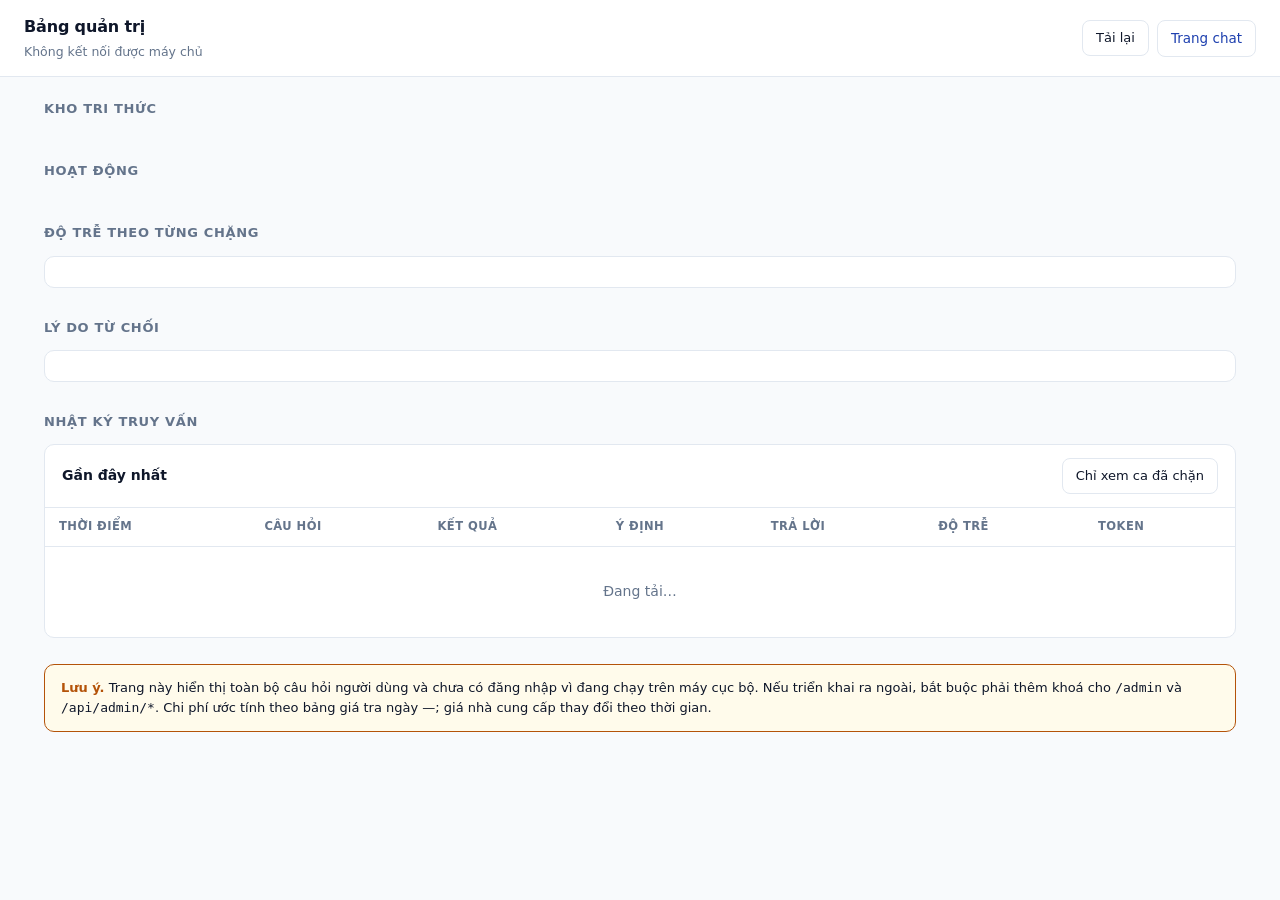
==== frontend/admin.html @ 3629f4cc "feat(api,ui): API FastAPI và hai trang giao diện tiếng Việt tách biệt     /        trang chat cho nô" ====
<!DOCTYPE html>
<html lang="vi">
<head>
<meta charset="utf-8">
<meta name="viewport" content="width=device-width, initial-scale=1">
<title>Quản trị — ChatBot NextFarm</title>
<style>
/* ==========================================================================
   Trang quan tri. KHAC HAN trang chat ve muc dich va ve mat nhin.

   TRANG NAY DE LAM GI

   Khong phai de theo doi chi phi. No la BANG CHUNG TRUC QUAN cho tieu chi
   nghiem thu #2 cua de bai. Khi demo, cau "he thong da chan N cau hoi so
   lieu vuon" noi bang loi thi yeu; mo bang log ra, loc theo ly do tu choi,
   cho ho doc tung cau - do moi la thuyet phuc.

   Vi vay nut "Chi xem ca da chan" la nut quan trong nhat trang nay.

   CANH BAO BAO MAT
   Trang nay hien TOAN BO cau hoi nguoi dung. Dang chay LOCAL nen chua co
   dang nhap. Neu deploy ra ngoai thi BAT BUOC them khoa cho /admin va
   /api/admin/*.
   ========================================================================== */
:root{
  --nen:#F8FAFC; --the:#FFFFFF; --chu:#0F172A; --chu-mo:#64748B;
  --vien:#E2E8F0; --xanh:#1E40AF; --xanh-nhat:#EFF6FF;
  --vang:#B45309; --vang-nen:#FFFBEB;
  --luc:#15803D; --luc-nen:#F0FDF4; --do:#DC2626;
  --r:10px;
}
@media (prefers-color-scheme:dark){
  :root:not([data-theme="light"]){
    --nen:#0B1120; --the:#111827; --chu:#E2E8F0; --chu-mo:#94A3B8;
    --vien:#1E293B; --xanh:#60A5FA; --xanh-nhat:#111E36;
    --vang:#FCD34D; --vang-nen:#251C0C;
    --luc:#4ADE80; --luc-nen:#0F2318; --do:#FCA5A5;
  }
}
*{box-sizing:border-box}
body{
  margin:0;background:var(--nen);color:var(--chu);
  font:400 14px/1.55 system-ui,-apple-system,"Segoe UI",Roboto,sans-serif;
}
/* So lieu dung chu deu de cot khong nhay khi cap nhat */
.so{font-variant-numeric:tabular-nums}
header{
  background:var(--the);border-bottom:1px solid var(--vien);
  padding:15px 24px;display:flex;align-items:center;
  justify-content:space-between;gap:16px;flex-wrap:wrap;
}
h1{font-size:16px;margin:0;font-weight:650;letter-spacing:-.01em}
.hd-phu{font-size:12.5px;color:var(--chu-mo);margin-top:2px}
.hd-nut{display:flex;gap:8px;align-items:center}
a.lien-ket{
  color:var(--xanh);text-decoration:none;font-size:13.5px;font-weight:500;
  padding:7px 13px;border:1px solid var(--vien);border-radius:8px;
}
a.lien-ket:hover{background:var(--xanh-nhat)}
main{max-width:1240px;margin:0 auto;padding:22px 24px 60px}
h2{font-size:13px;text-transform:uppercase;letter-spacing:.05em;
   color:var(--chu-mo);margin:30px 0 12px;font-weight:650}
h2:first-child{margin-top:0}

/* --- The chi so --- */
.luoi{display:grid;gap:12px;grid-template-columns:repeat(auto-fit,minmax(178px,1fr))}
.the{background:var(--the);border:1px solid var(--vien);
     border-radius:var(--r);padding:15px 17px}
.the-nhan{font-size:12.5px;color:var(--chu-mo);margin-bottom:5px}
.the-so{font-size:27px;font-weight:660;letter-spacing:-.02em;line-height:1.15}
.the-phu{font-size:12px;color:var(--chu-mo);margin-top:4px}
.the.nhan-manh{border-color:var(--luc);background:var(--luc-nen)}
.the.canh-bao{border-color:var(--vang);background:var(--vang-nen)}

/* --- Bang --- */
.hop{background:var(--the);border:1px solid var(--vien);
     border-radius:var(--r);overflow:hidden}
.hop-dau{padding:13px 17px;border-bottom:1px solid var(--vien);
  display:flex;justify-content:space-between;align-items:center;gap:12px;
  flex-wrap:wrap}
.hop-ten{font-weight:620;font-size:14px}
.cuon{overflow-x:auto}
table{width:100%;border-collapse:collapse;font-size:13.5px}
th{
  text-align:left;padding:10px 14px;font-size:11.5px;font-weight:650;
  text-transform:uppercase;letter-spacing:.04em;color:var(--chu-mo);
  border-bottom:1px solid var(--vien);white-space:nowrap;
  position:sticky;top:0;background:var(--the);
}
td{padding:11px 14px;border-bottom:1px solid var(--vien);vertical-align:top}
tr:last-child td{border-bottom:0}
tbody tr:hover{background:var(--nen)}
.cot-hoi{max-width:330px}
.cot-dap{max-width:400px;color:var(--chu-mo);font-size:13px}

/* Chip: KHONG chi dua vao mau (WCAG) - moi chip co chu ro nghia */
.chip{
  display:inline-block;padding:3px 9px;border-radius:999px;
  font-size:11.5px;font-weight:600;white-space:nowrap;
  border:1px solid transparent;
}
.chip.chan{background:var(--vang-nen);color:var(--vang);border-color:var(--vang)}
.chip.tra{background:var(--luc-nen);color:var(--luc);border-color:var(--luc)}
.nut{
  background:var(--the);border:1px solid var(--vien);color:var(--chu);
  border-radius:8px;padding:7px 13px;font:inherit;font-size:13px;
  cursor:pointer;min-height:36px;
}
.nut:hover{border-color:var(--xanh)}
.nut[aria-pressed="true"]{background:var(--xanh);color:#fff;border-color:var(--xanh)}
.nut:focus-visible{outline:2px solid var(--xanh);outline-offset:2px}

/* --- Thanh ty le --- */
.hang-ty-le{display:flex;align-items:center;gap:11px;padding:8px 0}
.hang-ten{min-width:180px;font-size:13.5px}
.thanh{flex:1;height:9px;background:var(--nen);border-radius:5px;
       overflow:hidden;border:1px solid var(--vien)}
.thanh i{display:block;height:100%;background:var(--xanh)}
.hang-so{min-width:52px;text-align:right;font-size:13px;color:var(--chu-mo)}

.trong{padding:34px;text-align:center;color:var(--chu-mo);font-size:14px}
.luu-y{
  background:var(--vang-nen);border:1px solid var(--vang);
  border-radius:var(--r);padding:13px 16px;font-size:13px;margin-top:26px;
}
.luu-y b{color:var(--vang)}
@media (prefers-reduced-motion:reduce){*{transition:none!important}}
@media (max-width:640px){
  main{padding:16px 14px 50px}
  .cot-dap{display:none}
}
</style>
</head>
<body>

<header>
  <div>
    <h1>Bảng quản trị</h1>
    <div class="hd-phu" id="hd-phu">Đang tải…</div>
  </div>
  <div class="hd-nut">
    <button class="nut" id="nut-tai">Tải lại</button>
    <a class="lien-ket" href="/">Trang chat</a>
  </div>
</header>

<main>
  <h2>Kho tri thức</h2>
  <div class="luoi" id="the-kho"></div>

  <h2>Hoạt động</h2>
  <div class="luoi" id="the-hd"></div>

  <h2>Độ trễ theo từng chặng</h2>
  <div class="hop"><div style="padding:15px 17px" id="chang"></div></div>

  <h2>Lý do từ chối</h2>
  <div class="hop"><div style="padding:15px 17px" id="ly-do"></div></div>

  <h2>Nhật ký truy vấn</h2>
  <div class="hop">
    <div class="hop-dau">
      <span class="hop-ten" id="nk-ten">Gần đây nhất</span>
      <button class="nut" id="nut-loc" aria-pressed="false">
        Chỉ xem ca đã chặn
      </button>
    </div>
    <div class="cuon"><table>
      <thead><tr>
        <th>Thời điểm</th><th>Câu hỏi</th><th>Kết quả</th>
        <th>Ý định</th><th>Trả lời</th><th>Độ trễ</th><th>Token</th>
      </tr></thead>
      <tbody id="nk-than"><tr><td colspan="7" class="trong">Đang tải…</td></tr></tbody>
    </table></div>
  </div>

  <div class="luu-y">
    <b>Lưu ý.</b> Trang này hiển thị toàn bộ câu hỏi người dùng và chưa có
    đăng nhập vì đang chạy trên máy cục bộ. Nếu triển khai ra ngoài, bắt buộc
    phải thêm khoá cho <code>/admin</code> và <code>/api/admin/*</code>.
    Chi phí ước tính theo bảng giá tra ngày <span id="ngay-gia">—</span>;
    giá nhà cung cấp thay đổi theo thời gian.
  </div>
</main>

<script>
const esc = s => String(s ?? "").replace(/[&<>"']/g,
  c => ({"&":"&amp;","<":"&lt;",">":"&gt;",'"':"&quot;","'":"&#39;"}[c]));
const n0 = x => (x ?? 0).toLocaleString("vi-VN");

const NHAN_LY_DO = {
  garden_data:"Hỏi số liệu vườn", product_feature:"Hỏi tính năng app",
  device_control:"Ra lệnh thiết bị", out_of_scope:"Ngoài phạm vi",
  insufficient_evidence:"Chưa đủ căn cứ", grounding_khong_dat:"Không đạt kiểm chứng",
  can_lam_ro:"Cần làm rõ", loi_he_thong:"Lỗi hệ thống",
  loi_dinh_dang:"Lỗi định dạng",
};
let chiTuChoi = false;

function the(nhan, so, phu, kieu){
  return '<div class="the ' + (kieu||"") + '">'
    + '<div class="the-nhan">' + esc(nhan) + '</div>'
    + '<div class="the-so so">' + so + '</div>'
    + (phu ? '<div class="the-phu">' + esc(phu) + '</div>' : "")
    + '</div>';
}

function veTyLe(el, ds, lay_ten, lay_so){
  if (!ds || !ds.length){ el.innerHTML = '<div class="trong">Chưa có dữ liệu</div>'; return; }
  const max = Math.max(...ds.map(lay_so), 1);
  el.innerHTML = ds.map(d =>
    '<div class="hang-ty-le"><div class="hang-ten">' + esc(lay_ten(d)) + '</div>'
    + '<div class="thanh"><i style="width:' + (lay_so(d)/max*100).toFixed(1) + '%"></i></div>'
    + '<div class="hang-so so">' + n0(lay_so(d)) + '</div></div>').join("");
}

async function tai(){
  try {
    const [kho, tq, nk] = await Promise.all([
      fetch("/api/admin/kho_tri_thuc").then(r=>r.json()),
      fetch("/api/admin/tong_quan").then(r=>r.json()),
      fetch("/api/admin/nhat_ky?limit=100&chi_tu_choi=" + chiTuChoi).then(r=>r.json()),
    ]);

    document.getElementById("hd-phu").textContent =
      "Model " + (tq.model || "—") + " · embedding " + "halong";
    document.getElementById("ngay-gia").textContent = tq.ngay_tra_gia || "—";

    // --- Kho tri thuc ---
    // Chenh lech chunk_tong vs chunk_index_duoc la con so quan trong nhat:
    // no cho thay DEC-005 dang chan THAT, khong phai loi hua.
    document.getElementById("the-kho").innerHTML =
        the("Tài liệu đã duyệt", n0(kho.tai_lieu_da_duyet) + " / " + n0(kho.tai_lieu_tong))
      + the("Chunk vào được kho", n0(kho.chunk_index_duoc), "trên " + n0(kho.chunk_tong) + " chunk", "nhan-manh")
      + the("Chunk bị chặn", n0(kho.chunk_bi_chan), "chưa duyệt lẻ", "canh-bao")
      + the("Chunk rủi ro cao", n0(kho.chunk_rui_ro_cao), "cần duyệt riêng")
      + the("Số liệu đã xác nhận", n0(kho.fact_da_duyet) + " / " + n0(kho.fact_tong));

    // --- Hoat dong ---
    const tien = tq.chi_phi_usd == null ? "—" : "$" + tq.chi_phi_usd.toFixed(4);
    document.getElementById("the-hd").innerHTML =
        the("Tổng lượt hỏi", n0(tq.tong_luot))
      + the("Đã chặn / từ chối", n0(tq.so_tu_choi), tq.ty_le_tu_choi + "% tổng lượt", "canh-bao")
      + the("Độ trễ p50", n0(tq.latency_p50_ms) + " ms", "ngân sách 5.000 ms")
      + the("Độ trễ p95", n0(tq.latency_p95_ms) + " ms", "ngân sách 10.000 ms")
      + the("Token vào / lượt", n0(tq.Ti_trung_binh), "Ti của mô hình chi phí")
      + the("Token ra / lượt", n0(tq.To_trung_binh), "To của mô hình chi phí")
      + the("Chi phí ước tính", tien, "toàn bộ lượt đã ghi");

    veTyLe(document.getElementById("chang"), tq.theo_chang,
           d => ({chuan_hoa:"Chuẩn hoá",intent:"Intent Router",scope:"Scope Check",
                  truy_xuat:"Truy xuất",llm:"Gọi model"}[d.chang] || d.chang),
           d => d.trung_binh_ms);
    veTyLe(document.getElementById("ly-do"), tq.theo_ly_do,
           d => NHAN_LY_DO[d.ly_do] || d.ly_do, d => d.so_luot);

    // --- Nhat ky ---
    const tb = document.getElementById("nk-than");
    document.getElementById("nk-ten").textContent =
      chiTuChoi ? "Chỉ các ca đã chặn (" + nk.length + ")"
                : "Gần đây nhất (" + nk.length + ")";
    if (!nk.length){
      tb.innerHTML = '<tr><td colspan="7" class="trong">'
        + (chiTuChoi ? "Chưa có ca nào bị chặn."
                     : "Chưa có lượt hỏi nào. Thử vào trang chat và đặt câu hỏi.")
        + '</td></tr>';
      return;
    }
    tb.innerHTML = nk.map(r => {
      const t = r.thoi_diem ? new Date(r.thoi_diem)
        .toLocaleString("vi-VN",{day:"2-digit",month:"2-digit",
                                 hour:"2-digit",minute:"2-digit"}) : "—";
      const tong = r.latency_ms
        ? Object.values(r.latency_ms).reduce((a,b)=>a+(+b||0),0) : null;
      const chip = r.da_tu_choi
        ? '<span class="chip chan">' + esc(NHAN_LY_DO[r.ly_do] || "Đã chặn") + '</span>'
        : '<span class="chip tra">Đã trả lời</span>';
      return "<tr><td class='so' style='white-space:nowrap'>" + t + "</td>"
        + "<td class='cot-hoi'>" + esc(r.cau_hoi) + "</td>"
        + "<td>" + chip + "</td>"
        + "<td>" + esc(r.intent || "—") + "</td>"
        + "<td class='cot-dap'>" + esc((r.tra_loi||"").slice(0,150)) + "</td>"
        + "<td class='so'>" + (tong==null ? "—" : n0(tong)+" ms") + "</td>"
        + "<td class='so'>" + n0(r.token_vao) + " / " + n0(r.token_ra) + "</td></tr>";
    }).join("");
  } catch(e){
    document.getElementById("hd-phu").textContent =
      "Không kết nối được máy chủ";
  }
}

document.getElementById("nut-tai").onclick = tai;
document.getElementById("nut-loc").onclick = function(){
  chiTuChoi = !chiTuChoi;
  this.setAttribute("aria-pressed", String(chiTuChoi));
  this.textContent = chiTuChoi ? "Xem tất cả" : "Chỉ xem ca đã chặn";
  tai();
};
tai();
</script>
</body>
</html>
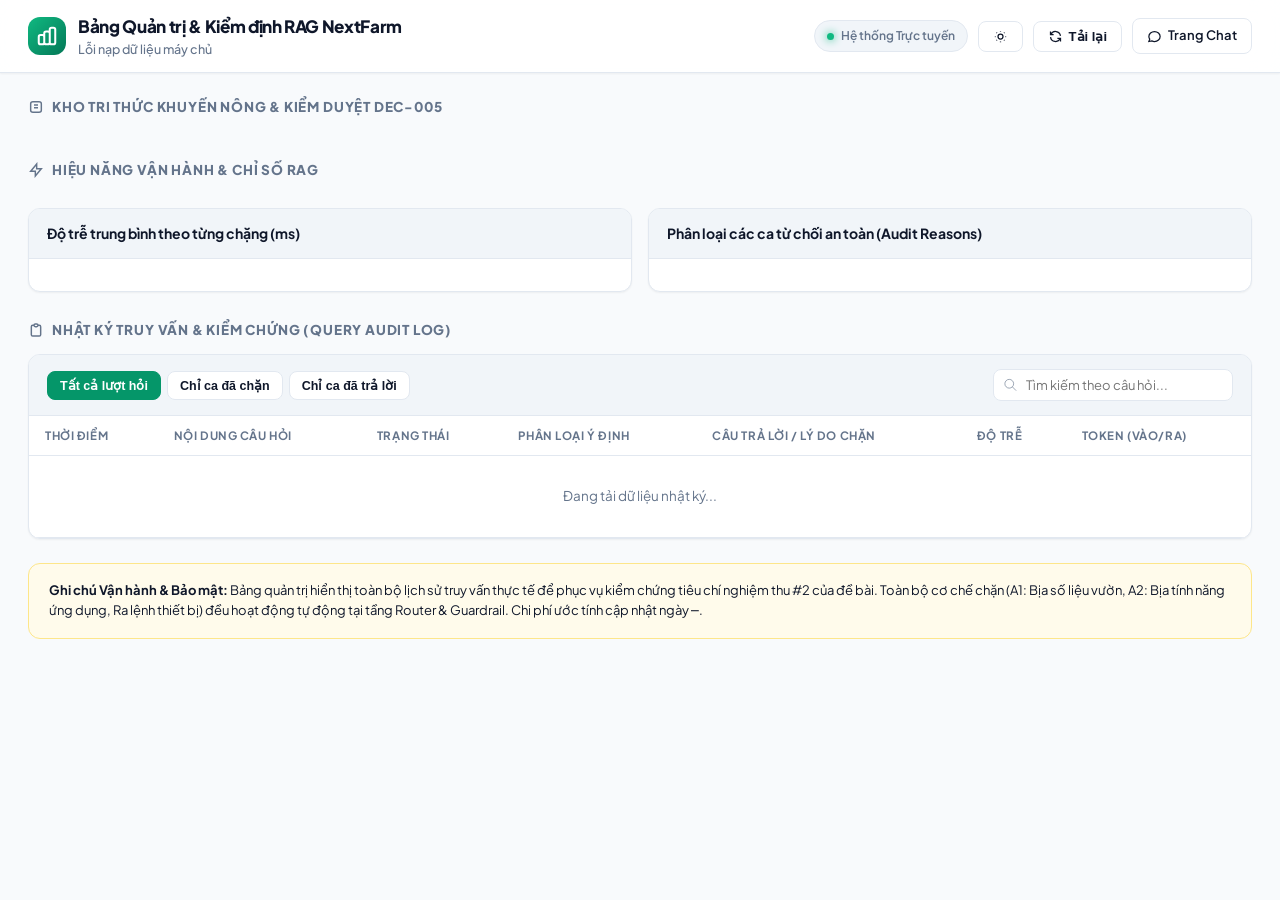
==== commit 497f4ea4: "feat(ui): thiết kế lại hai trang giao diện + lưu tiến độ C1 169/222 GIAO DIỆN  Hai trang được thiết " ====
--- a/frontend/admin.html
+++ b/frontend/admin.html
@@ -3,300 +3,780 @@
 <head>
 <meta charset="utf-8">
 <meta name="viewport" content="width=device-width, initial-scale=1">
-<title>Quản trị — ChatBot NextFarm</title>
+<title>Bảng Quản trị & Kiểm định RAG — NextFarm AI</title>
+<link rel="preconnect" href="https://fonts.googleapis.com">
+<link rel="preconnect" href="https://fonts.gstatic.com" crossorigin>
+<link href="https://fonts.googleapis.com/css2?family=Plus+Jakarta+Sans:wght@400;500;600;700;800&family=JetBrains+Mono:wght@400;500;600&display=swap" rel="stylesheet">
 <style>
-/* ==========================================================================
-   Trang quan tri. KHAC HAN trang chat ve muc dich va ve mat nhin.
-
-   TRANG NAY DE LAM GI
-
-   Khong phai de theo doi chi phi. No la BANG CHUNG TRUC QUAN cho tieu chi
-   nghiem thu #2 cua de bai. Khi demo, cau "he thong da chan N cau hoi so
-   lieu vuon" noi bang loi thi yeu; mo bang log ra, loc theo ly do tu choi,
-   cho ho doc tung cau - do moi la thuyet phuc.
-
-   Vi vay nut "Chi xem ca da chan" la nut quan trong nhat trang nay.
-
-   CANH BAO BAO MAT
-   Trang nay hien TOAN BO cau hoi nguoi dung. Dang chay LOCAL nen chua co
-   dang nhap. Neu deploy ra ngoai thi BAT BUOC them khoa cho /admin va
-   /api/admin/*.
-   ========================================================================== */
-:root{
-  --nen:#F8FAFC; --the:#FFFFFF; --chu:#0F172A; --chu-mo:#64748B;
-  --vien:#E2E8F0; --xanh:#1E40AF; --xanh-nhat:#EFF6FF;
-  --vang:#B45309; --vang-nen:#FFFBEB;
-  --luc:#15803D; --luc-nen:#F0FDF4; --do:#DC2626;
-  --r:10px;
-}
-@media (prefers-color-scheme:dark){
-  :root:not([data-theme="light"]){
-    --nen:#0B1120; --the:#111827; --chu:#E2E8F0; --chu-mo:#94A3B8;
-    --vien:#1E293B; --xanh:#60A5FA; --xanh-nhat:#111E36;
-    --vang:#FCD34D; --vang-nen:#251C0C;
-    --luc:#4ADE80; --luc-nen:#0F2318; --do:#FCA5A5;
-  }
-}
-*{box-sizing:border-box}
-body{
-  margin:0;background:var(--nen);color:var(--chu);
-  font:400 14px/1.55 system-ui,-apple-system,"Segoe UI",Roboto,sans-serif;
-}
-/* So lieu dung chu deu de cot khong nhay khi cap nhat */
-.so{font-variant-numeric:tabular-nums}
-header{
-  background:var(--the);border-bottom:1px solid var(--vien);
-  padding:15px 24px;display:flex;align-items:center;
-  justify-content:space-between;gap:16px;flex-wrap:wrap;
-}
-h1{font-size:16px;margin:0;font-weight:650;letter-spacing:-.01em}
-.hd-phu{font-size:12.5px;color:var(--chu-mo);margin-top:2px}
-.hd-nut{display:flex;gap:8px;align-items:center}
-a.lien-ket{
-  color:var(--xanh);text-decoration:none;font-size:13.5px;font-weight:500;
-  padding:7px 13px;border:1px solid var(--vien);border-radius:8px;
-}
-a.lien-ket:hover{background:var(--xanh-nhat)}
-main{max-width:1240px;margin:0 auto;padding:22px 24px 60px}
-h2{font-size:13px;text-transform:uppercase;letter-spacing:.05em;
-   color:var(--chu-mo);margin:30px 0 12px;font-weight:650}
-h2:first-child{margin-top:0}
-
-/* --- The chi so --- */
-.luoi{display:grid;gap:12px;grid-template-columns:repeat(auto-fit,minmax(178px,1fr))}
-.the{background:var(--the);border:1px solid var(--vien);
-     border-radius:var(--r);padding:15px 17px}
-.the-nhan{font-size:12.5px;color:var(--chu-mo);margin-bottom:5px}
-.the-so{font-size:27px;font-weight:660;letter-spacing:-.02em;line-height:1.15}
-.the-phu{font-size:12px;color:var(--chu-mo);margin-top:4px}
-.the.nhan-manh{border-color:var(--luc);background:var(--luc-nen)}
-.the.canh-bao{border-color:var(--vang);background:var(--vang-nen)}
-
-/* --- Bang --- */
-.hop{background:var(--the);border:1px solid var(--vien);
-     border-radius:var(--r);overflow:hidden}
-.hop-dau{padding:13px 17px;border-bottom:1px solid var(--vien);
-  display:flex;justify-content:space-between;align-items:center;gap:12px;
-  flex-wrap:wrap}
-.hop-ten{font-weight:620;font-size:14px}
-.cuon{overflow-x:auto}
-table{width:100%;border-collapse:collapse;font-size:13.5px}
-th{
-  text-align:left;padding:10px 14px;font-size:11.5px;font-weight:650;
-  text-transform:uppercase;letter-spacing:.04em;color:var(--chu-mo);
-  border-bottom:1px solid var(--vien);white-space:nowrap;
-  position:sticky;top:0;background:var(--the);
-}
-td{padding:11px 14px;border-bottom:1px solid var(--vien);vertical-align:top}
-tr:last-child td{border-bottom:0}
-tbody tr:hover{background:var(--nen)}
-.cot-hoi{max-width:330px}
-.cot-dap{max-width:400px;color:var(--chu-mo);font-size:13px}
-
-/* Chip: KHONG chi dua vao mau (WCAG) - moi chip co chu ro nghia */
-.chip{
-  display:inline-block;padding:3px 9px;border-radius:999px;
-  font-size:11.5px;font-weight:600;white-space:nowrap;
-  border:1px solid transparent;
-}
-.chip.chan{background:var(--vang-nen);color:var(--vang);border-color:var(--vang)}
-.chip.tra{background:var(--luc-nen);color:var(--luc);border-color:var(--luc)}
-.nut{
-  background:var(--the);border:1px solid var(--vien);color:var(--chu);
-  border-radius:8px;padding:7px 13px;font:inherit;font-size:13px;
-  cursor:pointer;min-height:36px;
-}
-.nut:hover{border-color:var(--xanh)}
-.nut[aria-pressed="true"]{background:var(--xanh);color:#fff;border-color:var(--xanh)}
-.nut:focus-visible{outline:2px solid var(--xanh);outline-offset:2px}
-
-/* --- Thanh ty le --- */
-.hang-ty-le{display:flex;align-items:center;gap:11px;padding:8px 0}
-.hang-ten{min-width:180px;font-size:13.5px}
-.thanh{flex:1;height:9px;background:var(--nen);border-radius:5px;
-       overflow:hidden;border:1px solid var(--vien)}
-.thanh i{display:block;height:100%;background:var(--xanh)}
-.hang-so{min-width:52px;text-align:right;font-size:13px;color:var(--chu-mo)}
-
-.trong{padding:34px;text-align:center;color:var(--chu-mo);font-size:14px}
-.luu-y{
-  background:var(--vang-nen);border:1px solid var(--vang);
-  border-radius:var(--r);padding:13px 16px;font-size:13px;margin-top:26px;
-}
-.luu-y b{color:var(--vang)}
-@media (prefers-reduced-motion:reduce){*{transition:none!important}}
-@media (max-width:640px){
-  main{padding:16px 14px 50px}
-  .cot-dap{display:none}
+:root {
+  --primary: #059669;
+  --primary-hover: #047857;
+  --primary-light: #ecfdf5;
+  
+  --bg-page: #f8fafc;
+  --bg-card: #ffffff;
+  --bg-subtle: #f1f5f9;
+  --bg-glass: rgba(255, 255, 255, 0.88);
+  
+  --text-main: #0f172a;
+  --text-muted: #64748b;
+  --text-inverse: #ffffff;
+  
+  --border: #e2e8f0;
+  
+  --amber: #d97706;
+  --amber-bg: #fffbeb;
+  --amber-border: #fde68a;
+  
+  --emerald: #10b981;
+  --emerald-bg: #ecfdf5;
+  --emerald-border: #a7f3d0;
+  
+  --blue: #2563eb;
+  --blue-bg: #eff6ff;
+  --blue-border: #bfdbfe;
+  
+  --shadow-sm: 0 1px 2px 0 rgba(0, 0, 0, 0.05);
+  --shadow-md: 0 4px 6px -1px rgba(0, 0, 0, 0.07), 0 2px 4px -2px rgba(0, 0, 0, 0.05);
+  --shadow-lg: 0 10px 15px -3px rgba(0, 0, 0, 0.08);
+  
+  --radius-sm: 8px;
+  --radius-md: 12px;
+  --radius-lg: 18px;
+  --radius-full: 9999px;
+}
+
+[data-theme="dark"] {
+  --primary: #10b981;
+  --primary-hover: #34d399;
+  --primary-light: #064e3b33;
+  
+  --bg-page: #0b1120;
+  --bg-card: #131d31;
+  --bg-subtle: #1e293b;
+  --bg-glass: rgba(19, 29, 49, 0.88);
+  
+  --text-main: #f1f5f9;
+  --text-muted: #94a3b8;
+  --text-inverse: #0b1120;
+  
+  --border: #23324d;
+  
+  --amber: #fbbf24;
+  --amber-bg: #2d2208;
+  --amber-border: #78350f;
+  
+  --emerald: #34d399;
+  --emerald-bg: #063826;
+  --emerald-border: #065f46;
+  
+  --blue: #60a5fa;
+  --blue-bg: #1e293b;
+  --blue-border: #1d4ed8;
+  
+  --shadow-sm: 0 1px 2px 0 rgba(0, 0, 0, 0.3);
+  --shadow-md: 0 4px 6px -1px rgba(0, 0, 0, 0.4);
+  --shadow-lg: 0 10px 15px -3px rgba(0, 0, 0, 0.5);
+}
+
+* { box-sizing: border-box; margin: 0; padding: 0; }
+body {
+  background-color: var(--bg-page);
+  color: var(--text-main);
+  font-family: 'Plus Jakarta Sans', system-ui, -apple-system, sans-serif;
+  font-size: 14px;
+  line-height: 1.5;
+  transition: background-color 0.25s ease, color 0.25s ease;
+}
+
+.mono { font-family: 'JetBrains Mono', monospace; }
+.so { font-variant-numeric: tabular-nums; font-family: 'JetBrains Mono', monospace; }
+
+/* Header */
+header {
+  position: sticky;
+  top: 0;
+  z-index: 50;
+  backdrop-filter: blur(16px);
+  -webkit-backdrop-filter: blur(16px);
+  background: var(--bg-glass);
+  border-bottom: 1px solid var(--border);
+  padding: 14px 28px;
+  display: flex;
+  align-items: center;
+  justify-content: space-between;
+  gap: 16px;
+  flex-wrap: wrap;
+  box-shadow: var(--shadow-sm);
+}
+
+.header-brand {
+  display: flex;
+  align-items: center;
+  gap: 12px;
+}
+
+.brand-icon {
+  width: 38px;
+  height: 38px;
+  border-radius: var(--radius-md);
+  background: linear-gradient(135deg, #10b981 0%, #047857 100%);
+  display: flex;
+  align-items: center;
+  justify-content: center;
+  color: #ffffff;
+}
+.brand-icon svg { width: 22px; height: 22px; fill: none; stroke: currentColor; stroke-width: 2.2; }
+
+.header-title h1 {
+  font-size: 17px;
+  font-weight: 800;
+  letter-spacing: -0.02em;
+  color: var(--text-main);
+}
+
+.header-title p {
+  font-size: 12.5px;
+  color: var(--text-muted);
+  font-weight: 500;
+}
+
+.header-controls {
+  display: flex;
+  align-items: center;
+  gap: 10px;
+}
+
+.system-pill {
+  display: inline-flex;
+  align-items: center;
+  gap: 7px;
+  padding: 6px 12px;
+  border-radius: var(--radius-full);
+  background: var(--bg-subtle);
+  border: 1px solid var(--border);
+  font-size: 12px;
+  font-weight: 600;
+  color: var(--text-muted);
+}
+
+.pulse-dot {
+  width: 7px;
+  height: 7px;
+  border-radius: 50%;
+  background: var(--emerald);
+  box-shadow: 0 0 8px var(--emerald);
+}
+
+.btn-action {
+  display: inline-flex;
+  align-items: center;
+  gap: 6px;
+  padding: 7px 14px;
+  border-radius: var(--radius-sm);
+  background: var(--bg-card);
+  border: 1px solid var(--border);
+  color: var(--text-main);
+  font-size: 13px;
+  font-weight: 600;
+  cursor: pointer;
+  text-decoration: none;
+  transition: all 0.2s ease;
+}
+.btn-action:hover {
+  background: var(--bg-subtle);
+  border-color: var(--primary);
+  color: var(--primary);
+}
+.btn-action svg { width: 15px; height: 15px; stroke: currentColor; fill: none; stroke-width: 2; }
+
+/* Main Content */
+main {
+  max-width: 1320px;
+  margin: 0 auto;
+  padding: 24px 28px 80px;
+}
+
+.section-header {
+  display: flex;
+  align-items: center;
+  justify-content: space-between;
+  margin: 28px 0 14px;
+}
+.section-header:first-child { margin-top: 0; }
+
+.section-title {
+  font-size: 13.5px;
+  font-weight: 800;
+  text-transform: uppercase;
+  letter-spacing: 0.06em;
+  color: var(--text-muted);
+  display: flex;
+  align-items: center;
+  gap: 8px;
+}
+.section-title svg { width: 16px; height: 16px; stroke-width: 2.2; }
+
+/* Bento Grid Cards */
+.bento-grid {
+  display: grid;
+  grid-template-columns: repeat(auto-fit, minmax(240px, 1fr));
+  gap: 14px;
+}
+
+.kpi-card {
+  background: var(--bg-card);
+  border: 1px solid var(--border);
+  border-radius: var(--radius-md);
+  padding: 18px 20px;
+  box-shadow: var(--shadow-sm);
+  position: relative;
+  overflow: hidden;
+  transition: transform 0.2s ease, box-shadow 0.2s ease;
+}
+.kpi-card:hover {
+  transform: translateY(-2px);
+  box-shadow: var(--shadow-md);
+}
+
+.kpi-card.highlight {
+  border-color: var(--emerald-border);
+  background: linear-gradient(180deg, var(--bg-card) 0%, var(--emerald-bg) 100%);
+}
+
+.kpi-card.warning {
+  border-color: var(--amber-border);
+  background: linear-gradient(180deg, var(--bg-card) 0%, var(--amber-bg) 100%);
+}
+
+.kpi-label {
+  font-size: 12.5px;
+  font-weight: 600;
+  color: var(--text-muted);
+  margin-bottom: 8px;
+  display: flex;
+  align-items: center;
+  justify-content: space-between;
+}
+
+.kpi-value {
+  font-size: 30px;
+  font-weight: 800;
+  letter-spacing: -0.03em;
+  color: var(--text-main);
+  line-height: 1.1;
+  margin-bottom: 6px;
+}
+
+.kpi-subtext {
+  font-size: 12px;
+  color: var(--text-muted);
+  font-weight: 500;
+}
+
+/* Two Columns Layout */
+.two-cols {
+  display: grid;
+  grid-template-columns: repeat(auto-fit, minmax(400px, 1fr));
+  gap: 16px;
+  margin-top: 14px;
+}
+
+.content-box {
+  background: var(--bg-card);
+  border: 1px solid var(--border);
+  border-radius: var(--radius-md);
+  box-shadow: var(--shadow-sm);
+  overflow: hidden;
+}
+
+.box-header {
+  padding: 14px 18px;
+  border-bottom: 1px solid var(--border);
+  font-weight: 700;
+  font-size: 14px;
+  display: flex;
+  align-items: center;
+  justify-content: space-between;
+  background: var(--bg-subtle);
+}
+
+.box-body {
+  padding: 16px 18px;
+}
+
+/* Progress Bar Rows */
+.bar-row {
+  display: flex;
+  align-items: center;
+  gap: 12px;
+  padding: 8px 0;
+}
+
+.bar-label {
+  width: 160px;
+  font-size: 13px;
+  font-weight: 600;
+  color: var(--text-main);
+  flex-shrink: 0;
+}
+
+.bar-track {
+  flex: 1;
+  height: 8px;
+  background: var(--bg-subtle);
+  border-radius: var(--radius-full);
+  overflow: hidden;
+  border: 1px solid var(--border);
+}
+
+.bar-fill {
+  height: 100%;
+  background: linear-gradient(90deg, #10b981, #059669);
+  border-radius: var(--radius-full);
+  transition: width 0.4s ease;
+}
+
+.bar-fill.amber { background: linear-gradient(90deg, #fbbf24, #d97706); }
+.bar-fill.blue { background: linear-gradient(90deg, #60a5fa, #2563eb); }
+
+.bar-value {
+  width: 65px;
+  text-align: right;
+  font-size: 12.5px;
+  font-weight: 600;
+  color: var(--text-muted);
+}
+
+/* Audit Log Table */
+.table-container {
+  background: var(--bg-card);
+  border: 1px solid var(--border);
+  border-radius: var(--radius-md);
+  box-shadow: var(--shadow-sm);
+  overflow: hidden;
+}
+
+.table-toolbar {
+  padding: 14px 18px;
+  border-bottom: 1px solid var(--border);
+  display: flex;
+  align-items: center;
+  justify-content: space-between;
+  gap: 14px;
+  flex-wrap: wrap;
+  background: var(--bg-subtle);
+}
+
+.filter-group {
+  display: flex;
+  align-items: center;
+  gap: 6px;
+}
+
+.filter-btn {
+  padding: 6px 12px;
+  border-radius: var(--radius-sm);
+  background: var(--bg-card);
+  border: 1px solid var(--border);
+  font-size: 12.5px;
+  font-weight: 600;
+  color: var(--text-main);
+  cursor: pointer;
+  transition: all 0.2s ease;
+}
+.filter-btn.active, .filter-btn:hover {
+  background: var(--primary);
+  color: #ffffff;
+  border-color: var(--primary);
+}
+
+.search-box {
+  position: relative;
+  min-width: 240px;
+}
+.search-box input {
+  width: 100%;
+  padding: 7px 12px 7px 32px;
+  border-radius: var(--radius-sm);
+  border: 1px solid var(--border);
+  background: var(--bg-card);
+  color: var(--text-main);
+  font-family: inherit;
+  font-size: 13px;
+  outline: none;
+}
+.search-box input:focus { border-color: var(--primary); }
+.search-box svg {
+  position: absolute;
+  left: 10px;
+  top: 50%;
+  transform: translateY(-50%);
+  width: 15px;
+  height: 15px;
+  stroke: var(--text-muted);
+  fill: none;
+}
+
+.scroll-table {
+  overflow-x: auto;
+  max-height: 600px;
+}
+
+table {
+  width: 100%;
+  border-collapse: collapse;
+  font-size: 13.5px;
+}
+
+th {
+  text-align: left;
+  padding: 11px 16px;
+  font-size: 11.5px;
+  font-weight: 700;
+  text-transform: uppercase;
+  letter-spacing: 0.05em;
+  color: var(--text-muted);
+  border-bottom: 1px solid var(--border);
+  background: var(--bg-card);
+  position: sticky;
+  top: 0;
+  z-index: 10;
+  white-space: nowrap;
+}
+
+td {
+  padding: 12px 16px;
+  border-bottom: 1px solid var(--border);
+  vertical-align: top;
+}
+
+tbody tr:hover { background: var(--bg-subtle); }
+
+.chip {
+  display: inline-flex;
+  align-items: center;
+  gap: 4px;
+  padding: 3px 9px;
+  border-radius: var(--radius-full);
+  font-size: 11.5px;
+  font-weight: 700;
+  white-space: nowrap;
+}
+
+.chip.blocked {
+  background: var(--amber-bg);
+  color: var(--amber);
+  border: 1px solid var(--amber-border);
+}
+
+.chip.answered {
+  background: var(--emerald-bg);
+  color: var(--emerald);
+  border: 1px solid var(--emerald-border);
+}
+
+.col-query { max-width: 320px; font-weight: 600; color: var(--text-main); }
+.col-answer { max-width: 380px; font-size: 13px; color: var(--text-muted); }
+
+.disclaimer-card {
+  margin-top: 24px;
+  padding: 16px 20px;
+  background: var(--amber-bg);
+  border: 1px solid var(--amber-border);
+  border-radius: var(--radius-md);
+  font-size: 13px;
+  color: var(--amber-dark);
+  line-height: 1.6;
 }
 </style>
 </head>
 <body>
 
 <header>
-  <div>
-    <h1>Bảng quản trị</h1>
-    <div class="hd-phu" id="hd-phu">Đang tải…</div>
+  <div class="header-brand">
+    <div class="brand-icon">
+      <svg viewBox="0 0 24 24"><path d="M9 19v-6a2 2 0 00-2-2H5a2 2 0 00-2 2v6a2 2 0 002 2h2a2 2 0 002-2zm0 0V9a2 2 0 012-2h2a2 2 0 012 2v10m-6 0a2 2 0 002 2h2a2 2 0 002-2m0 0V5a2 2 0 012-2h2a2 2 0 012 2v14a2 2 0 01-2 2h-2a2 2 0 01-2-2z"/></svg>
+    </div>
+    <div class="header-title">
+      <h1>Bảng Quản trị & Kiểm định RAG NextFarm</h1>
+      <p id="system-subtitle">Đang nạp dữ liệu kiểm thử...</p>
+    </div>
   </div>
-  <div class="hd-nut">
-    <button class="nut" id="nut-tai">Tải lại</button>
-    <a class="lien-ket" href="/">Trang chat</a>
+  <div class="header-controls">
+    <div class="system-pill">
+      <div class="pulse-dot"></div>
+      <span id="header-status">Hệ thống Trực tuyến</span>
+    </div>
+    <button class="btn-action" id="btn-theme" title="Chuyển chế độ Sáng / Tối">
+      <svg viewBox="0 0 24 24"><path d="M12 3v1m0 16v1m9-9h-1M4 12H3m15.364 6.364l-.707-.707M6.343 6.343l-.707-.707m12.728 0l-.707.707M6.343 17.657l-.707.707M16 12a4 4 0 11-8 0 4 4 0 018 0z"/></svg>
+    </button>
+    <button class="btn-action" id="btn-reload" title="Tải lại dữ liệu">
+      <svg viewBox="0 0 24 24"><path d="M4 4v5h.582m15.356 2A8.001 8.001 0 004.582 9m0 0H9m11 11v-5h-.581m0 0a8.003 8.003 0 01-15.357-2m15.357 2H15"/></svg>
+      <span>Tải lại</span>
+    </button>
+    <a href="/" class="btn-action" title="Quay lại giao diện Chat">
+      <svg viewBox="0 0 24 24"><path d="M8 12h.01M12 12h.01M16 12h.01M21 12c0 4.418-4.03 8-9 8a9.863 9.863 0 01-4.255-.949L3 20l1.395-3.72C3.512 15.042 3 13.574 3 12c0-4.418 4.03-8 9-8s9 3.582 9 8z"/></svg>
+      <span>Trang Chat</span>
+    </a>
   </div>
 </header>
 
 <main>
-  <h2>Kho tri thức</h2>
-  <div class="luoi" id="the-kho"></div>
-
-  <h2>Hoạt động</h2>
-  <div class="luoi" id="the-hd"></div>
-
-  <h2>Độ trễ theo từng chặng</h2>
-  <div class="hop"><div style="padding:15px 17px" id="chang"></div></div>
-
-  <h2>Lý do từ chối</h2>
-  <div class="hop"><div style="padding:15px 17px" id="ly-do"></div></div>
-
-  <h2>Nhật ký truy vấn</h2>
-  <div class="hop">
-    <div class="hop-dau">
-      <span class="hop-ten" id="nk-ten">Gần đây nhất</span>
-      <button class="nut" id="nut-loc" aria-pressed="false">
-        Chỉ xem ca đã chặn
-      </button>
-    </div>
-    <div class="cuon"><table>
-      <thead><tr>
-        <th>Thời điểm</th><th>Câu hỏi</th><th>Kết quả</th>
-        <th>Ý định</th><th>Trả lời</th><th>Độ trễ</th><th>Token</th>
-      </tr></thead>
-      <tbody id="nk-than"><tr><td colspan="7" class="trong">Đang tải…</td></tr></tbody>
-    </table></div>
+  <!-- Section 1: Kho tri thuc -->
+  <div class="section-header">
+    <div class="section-title">
+      <svg viewBox="0 0 24 24" fill="none" stroke="currentColor"><path d="M4 7v10c0 2 1.5 3 3.5 3h9c2 0 3.5-1 3.5-3V7c0-2-1.5-3-3.5-3h-9C5.5 4 4 5 4 7zM9 9h6M9 13h6"/></svg>
+      <span>Kho Tri thức Khuyến nông & Kiểm duyệt DEC-005</span>
+    </div>
   </div>
-
-  <div class="luu-y">
-    <b>Lưu ý.</b> Trang này hiển thị toàn bộ câu hỏi người dùng và chưa có
-    đăng nhập vì đang chạy trên máy cục bộ. Nếu triển khai ra ngoài, bắt buộc
-    phải thêm khoá cho <code>/admin</code> và <code>/api/admin/*</code>.
-    Chi phí ước tính theo bảng giá tra ngày <span id="ngay-gia">—</span>;
-    giá nhà cung cấp thay đổi theo thời gian.
+  <div class="bento-grid" id="kb-grid"></div>
+
+  <!-- Section 2: Hoat dong & Do tre -->
+  <div class="section-header">
+    <div class="section-title">
+      <svg viewBox="0 0 24 24" fill="none" stroke="currentColor"><path d="M13 10V3L4 14h7v7l9-11h-7z"/></svg>
+      <span>Hiệu năng Vận hành & Chỉ số RAG</span>
+    </div>
+  </div>
+  <div class="bento-grid" id="ops-grid"></div>
+
+  <!-- Section 3: Phan bo thoi gian & Ly do tu choi -->
+  <div class="two-cols">
+    <div class="content-box">
+      <div class="box-header">
+        <span>Độ trễ trung bình theo từng chặng (ms)</span>
+      </div>
+      <div class="box-body" id="latency-breakdown"></div>
+    </div>
+
+    <div class="content-box">
+      <div class="box-header">
+        <span>Phân loại các ca từ chối an toàn (Audit Reasons)</span>
+      </div>
+      <div class="box-body" id="reasons-breakdown"></div>
+    </div>
+  </div>
+
+  <!-- Section 4: Nhat ky truy van -->
+  <div class="section-header">
+    <div class="section-title">
+      <svg viewBox="0 0 24 24" fill="none" stroke="currentColor"><path d="M9 5H7a2 2 0 00-2 2v12a2 2 0 002 2h10a2 2 0 002-2V7a2 2 0 00-2-2h-2M9 5a2 2 0 002 2h2a2 2 0 002-2M9 5a2 2 0 012-2h2a2 2 0 012 2"/></svg>
+      <span id="audit-title">Nhật ký Truy vấn & Kiểm chứng (Query Audit Log)</span>
+    </div>
+  </div>
+
+  <div class="table-container">
+    <div class="table-toolbar">
+      <div class="filter-group">
+        <button class="filter-btn active" data-filter="all">Tất cả lượt hỏi</button>
+        <button class="filter-btn" data-filter="blocked">Chỉ ca đã chặn</button>
+        <button class="filter-btn" data-filter="answered">Chỉ ca đã trả lời</button>
+      </div>
+      <div class="search-box">
+        <svg viewBox="0 0 24 24"><path d="M21 21l-6-6m2-5a7 7 0 11-14 0 7 7 0 0114 0z"/></svg>
+        <input type="text" id="log-search" placeholder="Tìm kiếm theo câu hỏi...">
+      </div>
+    </div>
+
+    <div class="scroll-table">
+      <table>
+        <thead>
+          <tr>
+            <th>Thời điểm</th>
+            <th>Nội dung câu hỏi</th>
+            <th>Trạng thái</th>
+            <th>Phân loại Ý định</th>
+            <th>Câu trả lời / Lý do chặn</th>
+            <th>Độ trễ</th>
+            <th>Token (Vào/Ra)</th>
+          </tr>
+        </thead>
+        <tbody id="log-table-body">
+          <tr><td colspan="7" style="text-align:center; padding:30px; color:var(--text-muted);">Đang tải dữ liệu nhật ký...</td></tr>
+        </tbody>
+      </table>
+    </div>
+  </div>
+
+  <div class="disclaimer-card">
+    <strong>Ghi chú Vận hành & Bảo mật:</strong> Bảng quản trị hiển thị toàn bộ lịch sử truy vấn thực tế để phục vụ kiểm chứng tiêu chí nghiệm thu #2 của đề bài. Toàn bộ cơ chế chặn (A1: Bịa số liệu vườn, A2: Bịa tính năng ứng dụng, Ra lệnh thiết bị) đều hoạt động tự động tại tầng Router & Guardrail. Chi phí ước tính cập nhật ngày <span id="pricing-date" class="mono">—</span>.
   </div>
 </main>
 
 <script>
-const esc = s => String(s ?? "").replace(/[&<>"']/g,
+const escapeHtml = s => String(s ?? "").replace(/[&<>"']/g,
   c => ({"&":"&amp;","<":"&lt;",">":"&gt;",'"':"&quot;","'":"&#39;"}[c]));
-const n0 = x => (x ?? 0).toLocaleString("vi-VN");
-
-const NHAN_LY_DO = {
-  garden_data:"Hỏi số liệu vườn", product_feature:"Hỏi tính năng app",
-  device_control:"Ra lệnh thiết bị", out_of_scope:"Ngoài phạm vi",
-  insufficient_evidence:"Chưa đủ căn cứ", grounding_khong_dat:"Không đạt kiểm chứng",
-  can_lam_ro:"Cần làm rõ", loi_he_thong:"Lỗi hệ thống",
-  loi_dinh_dang:"Lỗi định dạng",
+const formatNum = x => (x ?? 0).toLocaleString("vi-VN");
+
+const REASON_LABELS = {
+  garden_data:           "Chặn số liệu vườn (A1)",
+  product_feature:       "Chặn tính năng app (A2)",
+  device_control:        "Chặn lệnh thiết bị",
+  out_of_scope:          "Ngoài phạm vi cây trồng",
+  insufficient_evidence: "Chưa đủ căn cứ khuyến nông",
+  grounding_khong_dat:   "Không đạt kiểm chứng",
+  can_lam_ro:            "Cần làm rõ loại cây",
+  loi_he_thong:          "Lỗi hệ thống / Rate Limit",
+  loi_dinh_dang:         "Lỗi định dạng",
 };
-let chiTuChoi = false;
-
-function the(nhan, so, phu, kieu){
-  return '<div class="the ' + (kieu||"") + '">'
-    + '<div class="the-nhan">' + esc(nhan) + '</div>'
-    + '<div class="the-so so">' + so + '</div>'
-    + (phu ? '<div class="the-phu">' + esc(phu) + '</div>' : "")
-    + '</div>';
-}
-
-function veTyLe(el, ds, lay_ten, lay_so){
-  if (!ds || !ds.length){ el.innerHTML = '<div class="trong">Chưa có dữ liệu</div>'; return; }
-  const max = Math.max(...ds.map(lay_so), 1);
-  el.innerHTML = ds.map(d =>
-    '<div class="hang-ty-le"><div class="hang-ten">' + esc(lay_ten(d)) + '</div>'
-    + '<div class="thanh"><i style="width:' + (lay_so(d)/max*100).toFixed(1) + '%"></i></div>'
-    + '<div class="hang-so so">' + n0(lay_so(d)) + '</div></div>').join("");
-}
-
-async function tai(){
+
+let currentFilter = "all";
+let rawLogs = [];
+
+// Theme Switcher
+const $btnTheme = document.getElementById("btn-theme");
+let currentTheme = localStorage.getItem("nextfarm_theme") || 
+  (window.matchMedia("(prefers-color-scheme: dark)").matches ? "dark" : "light");
+document.documentElement.setAttribute("data-theme", currentTheme);
+
+$btnTheme.onclick = () => {
+  currentTheme = currentTheme === "dark" ? "light" : "dark";
+  document.documentElement.setAttribute("data-theme", currentTheme);
+  localStorage.setItem("nextfarm_theme", currentTheme);
+};
+
+function renderKpiCard(label, value, subtext, type = "") {
+  return `
+    <div class="kpi-card ${type}">
+      <div class="kpi-label">${escapeHtml(label)}</div>
+      <div class="kpi-value so">${value}</div>
+      ${subtext ? `<div class="kpi-subtext">${escapeHtml(subtext)}</div>` : ''}
+    </div>
+  `;
+}
+
+function renderBarChart(container, items, labelFn, valueFn, colorClass = "") {
+  if (!items || !items.length) {
+    container.innerHTML = '<div style="color:var(--text-muted); text-align:center; padding:16px;">Chưa có dữ liệu</div>';
+    return;
+  }
+  const maxVal = Math.max(...items.map(valueFn), 1);
+  container.innerHTML = items.map(item => `
+    <div class="bar-row">
+      <div class="bar-label">${escapeHtml(labelFn(item))}</div>
+      <div class="bar-track">
+        <div class="bar-fill ${colorClass}" style="width: ${(valueFn(item) / maxVal * 100).toFixed(1)}%"></div>
+      </div>
+      <div class="bar-value so">${formatNum(valueFn(item))}</div>
+    </div>
+  `).join("");
+}
+
+function renderTableRows() {
+  const searchTerm = document.getElementById("log-search").value.toLowerCase();
+  const filtered = rawLogs.filter(row => {
+    if (currentFilter === "blocked" && !row.da_tu_choi) return false;
+    if (currentFilter === "answered" && row.da_tu_choi) return false;
+    if (searchTerm && !String(row.cau_hoi || "").toLowerCase().includes(searchTerm)) return false;
+    return true;
+  });
+
+  const tbody = document.getElementById("log-table-body");
+  if (!filtered.length) {
+    tbody.innerHTML = '<tr><td colspan="7" style="text-align:center; padding:30px; color:var(--text-muted);">Không tìm thấy lượt hỏi nào phù hợp.</td></tr>';
+    return;
+  }
+
+  tbody.innerHTML = filtered.map(r => {
+    const timeStr = r.thoi_diem ? new Date(r.thoi_diem).toLocaleString("vi-VN", {
+      day: "2-digit", month: "2-digit", hour: "2-digit", minute: "2-digit"
+    }) : "—";
+    
+    const latencyTotal = r.latency_ms 
+      ? Object.values(r.latency_ms).reduce((a, b) => a + (+b || 0), 0) : null;
+      
+    const chipHtml = r.da_tu_choi
+      ? `<span class="chip blocked">${escapeHtml(REASON_LABELS[r.ly_do] || "Đã chặn")}</span>`
+      : `<span class="chip answered">✓ Đã trả lời</span>`;
+
+    return `
+      <tr>
+        <td class="so" style="white-space:nowrap">${timeStr}</td>
+        <td class="col-query">${escapeHtml(r.cau_hoi)}</td>
+        <td>${chipHtml}</td>
+        <td><span class="mono" style="font-size:12px; font-weight:600;">${escapeHtml(r.intent || "—")}</span></td>
+        <td class="col-answer">${escapeHtml((r.tra_loi || "").slice(0, 160))}</td>
+        <td class="so">${latencyTotal == null ? "—" : formatNum(latencyTotal) + " ms"}</td>
+        <td class="so">${formatNum(r.token_vao)} / ${formatNum(r.token_ra)}</td>
+      </tr>
+    `;
+  }).join("");
+}
+
+async function loadDashboard() {
   try {
-    const [kho, tq, nk] = await Promise.all([
-      fetch("/api/admin/kho_tri_thuc").then(r=>r.json()),
-      fetch("/api/admin/tong_quan").then(r=>r.json()),
-      fetch("/api/admin/nhat_ky?limit=100&chi_tu_choi=" + chiTuChoi).then(r=>r.json()),
+    const [kb, summary, logs] = await Promise.all([
+      fetch("/api/admin/kho_tri_thuc").then(r => r.json()),
+      fetch("/api/admin/tong_quan").then(r => r.json()),
+      fetch("/api/admin/nhat_ky?limit=100").then(r => r.json()),
     ]);
 
-    document.getElementById("hd-phu").textContent =
-      "Model " + (tq.model || "—") + " · embedding " + "halong";
-    document.getElementById("ngay-gia").textContent = tq.ngay_tra_gia || "—";
-
-    // --- Kho tri thuc ---
-    // Chenh lech chunk_tong vs chunk_index_duoc la con so quan trong nhat:
-    // no cho thay DEC-005 dang chan THAT, khong phai loi hua.
-    document.getElementById("the-kho").innerHTML =
-        the("Tài liệu đã duyệt", n0(kho.tai_lieu_da_duyet) + " / " + n0(kho.tai_lieu_tong))
-      + the("Chunk vào được kho", n0(kho.chunk_index_duoc), "trên " + n0(kho.chunk_tong) + " chunk", "nhan-manh")
-      + the("Chunk bị chặn", n0(kho.chunk_bi_chan), "chưa duyệt lẻ", "canh-bao")
-      + the("Chunk rủi ro cao", n0(kho.chunk_rui_ro_cao), "cần duyệt riêng")
-      + the("Số liệu đã xác nhận", n0(kho.fact_da_duyet) + " / " + n0(kho.fact_tong));
-
-    // --- Hoat dong ---
-    const tien = tq.chi_phi_usd == null ? "—" : "$" + tq.chi_phi_usd.toFixed(4);
-    document.getElementById("the-hd").innerHTML =
-        the("Tổng lượt hỏi", n0(tq.tong_luot))
-      + the("Đã chặn / từ chối", n0(tq.so_tu_choi), tq.ty_le_tu_choi + "% tổng lượt", "canh-bao")
-      + the("Độ trễ p50", n0(tq.latency_p50_ms) + " ms", "ngân sách 5.000 ms")
-      + the("Độ trễ p95", n0(tq.latency_p95_ms) + " ms", "ngân sách 10.000 ms")
-      + the("Token vào / lượt", n0(tq.Ti_trung_binh), "Ti của mô hình chi phí")
-      + the("Token ra / lượt", n0(tq.To_trung_binh), "To của mô hình chi phí")
-      + the("Chi phí ước tính", tien, "toàn bộ lượt đã ghi");
-
-    veTyLe(document.getElementById("chang"), tq.theo_chang,
-           d => ({chuan_hoa:"Chuẩn hoá",intent:"Intent Router",scope:"Scope Check",
-                  truy_xuat:"Truy xuất",llm:"Gọi model"}[d.chang] || d.chang),
-           d => d.trung_binh_ms);
-    veTyLe(document.getElementById("ly-do"), tq.theo_ly_do,
-           d => NHAN_LY_DO[d.ly_do] || d.ly_do, d => d.so_luot);
-
-    // --- Nhat ky ---
-    const tb = document.getElementById("nk-than");
-    document.getElementById("nk-ten").textContent =
-      chiTuChoi ? "Chỉ các ca đã chặn (" + nk.length + ")"
-                : "Gần đây nhất (" + nk.length + ")";
-    if (!nk.length){
-      tb.innerHTML = '<tr><td colspan="7" class="trong">'
-        + (chiTuChoi ? "Chưa có ca nào bị chặn."
-                     : "Chưa có lượt hỏi nào. Thử vào trang chat và đặt câu hỏi.")
-        + '</td></tr>';
-      return;
-    }
-    tb.innerHTML = nk.map(r => {
-      const t = r.thoi_diem ? new Date(r.thoi_diem)
-        .toLocaleString("vi-VN",{day:"2-digit",month:"2-digit",
-                                 hour:"2-digit",minute:"2-digit"}) : "—";
-      const tong = r.latency_ms
-        ? Object.values(r.latency_ms).reduce((a,b)=>a+(+b||0),0) : null;
-      const chip = r.da_tu_choi
-        ? '<span class="chip chan">' + esc(NHAN_LY_DO[r.ly_do] || "Đã chặn") + '</span>'
-        : '<span class="chip tra">Đã trả lời</span>';
-      return "<tr><td class='so' style='white-space:nowrap'>" + t + "</td>"
-        + "<td class='cot-hoi'>" + esc(r.cau_hoi) + "</td>"
-        + "<td>" + chip + "</td>"
-        + "<td>" + esc(r.intent || "—") + "</td>"
-        + "<td class='cot-dap'>" + esc((r.tra_loi||"").slice(0,150)) + "</td>"
-        + "<td class='so'>" + (tong==null ? "—" : n0(tong)+" ms") + "</td>"
-        + "<td class='so'>" + n0(r.token_vao) + " / " + n0(r.token_ra) + "</td></tr>";
-    }).join("");
-  } catch(e){
-    document.getElementById("hd-phu").textContent =
-      "Không kết nối được máy chủ";
+    rawLogs = logs;
+
+    document.getElementById("system-subtitle").textContent = 
+      `Model: ${summary.model || "gemini-3.1-flash-lite"} · Embedding: Halong Local · CSDL: PostgreSQL`;
+    document.getElementById("pricing-date").textContent = summary.ngay_tra_gia || "2026-08-20";
+
+    // Section 1: Kho tri thuc
+    document.getElementById("kb-grid").innerHTML = 
+      renderKpiCard("Chunk vào được kho RAG", formatNum(kb.chunk_index_duoc), `Trên tổng số ${formatNum(kb.chunk_tong)} chunk bóc tách`, "highlight")
+      + renderKpiCard("Tài liệu khuyến nông đã duyệt", `${formatNum(kb.tai_lieu_da_duyet)} / ${formatNum(kb.tai_lieu_tong)}`, "Sở NN&PTNT Ninh Bình, Hà Tĩnh...")
+      + renderKpiCard("Chunk bị chặn ngoài kho", formatNum(kb.chunk_bi_chan), "Bảo vệ bởi cổng DEC-005", "warning")
+      + renderKpiCard("Số liệu Fact đã xác nhận", `${formatNum(kb.fact_da_duyet)} / ${formatNum(kb.fact_tong)}`, "Xác thực bởi người kiểm duyệt");
+
+    // Section 2: Hoat dong
+    const costFormatted = summary.chi_phi_usd == null ? "—" : "$" + summary.chi_phi_usd.toFixed(4);
+    document.getElementById("ops-grid").innerHTML = 
+      renderKpiCard("Tổng lượt hỏi ghi nhận", formatNum(summary.tong_luot), "Ghi nhật ký thời gian thực")
+      + renderKpiCard("Tỷ lệ từ chối an toàn", `${summary.ty_le_tu_choi || 0}%`, `${formatNum(summary.so_tu_choi)} ca ngăn chặn thành công`, "warning")
+      + renderKpiCard("Độ trễ p50 / p95", `${formatNum(summary.latency_p50_ms)} ms`, `p95: ${formatNum(summary.latency_p95_ms)} ms (ngân sách 5.000ms)`)
+      + renderKpiCard("Chi phí ước tính", costFormatted, `Ti: ${formatNum(summary.Ti_trung_binh)} / To: ${formatNum(summary.To_trung_binh)} tokens`, "highlight");
+
+    // Section 3: Breakdowns
+    const stageNames = {
+      chuan_hoa: "1. Chuẩn hoá Tiếng Việt",
+      intent: "2. Intent Router",
+      scope: "3. Scope Check",
+      truy_xuat: "4. Truy xuất Lai (RRF)",
+      llm: "5. Gọi Model Gemini"
+    };
+    renderBarChart(
+      document.getElementById("latency-breakdown"),
+      summary.theo_chang,
+      d => stageNames[d.chang] || d.chang,
+      d => d.trung_binh_ms,
+      "blue"
+    );
+
+    renderBarChart(
+      document.getElementById("reasons-breakdown"),
+      summary.theo_ly_do,
+      d => REASON_LABELS[d.ly_do] || d.ly_do,
+      d => d.so_luot,
+      "amber"
+    );
+
+    renderTableRows();
+  } catch (err) {
+    document.getElementById("system-subtitle").textContent = "Lỗi nạp dữ liệu máy chủ";
   }
 }
 
-document.getElementById("nut-tai").onclick = tai;
-document.getElementById("nut-loc").onclick = function(){
-  chiTuChoi = !chiTuChoi;
-  this.setAttribute("aria-pressed", String(chiTuChoi));
-  this.textContent = chiTuChoi ? "Xem tất cả" : "Chỉ xem ca đã chặn";
-  tai();
-};
-tai();
+// Filter listeners
+document.querySelectorAll(".filter-btn").forEach(btn => {
+  btn.onclick = function() {
+    document.querySelectorAll(".filter-btn").forEach(b => b.classList.remove("active"));
+    this.classList.add("active");
+    currentFilter = this.getAttribute("data-filter");
+    renderTableRows();
+  };
+});
+
+document.getElementById("log-search").addEventListener("input", renderTableRows);
+document.getElementById("btn-reload").onclick = loadDashboard;
+
+loadDashboard();
 </script>
 </body>
 </html>
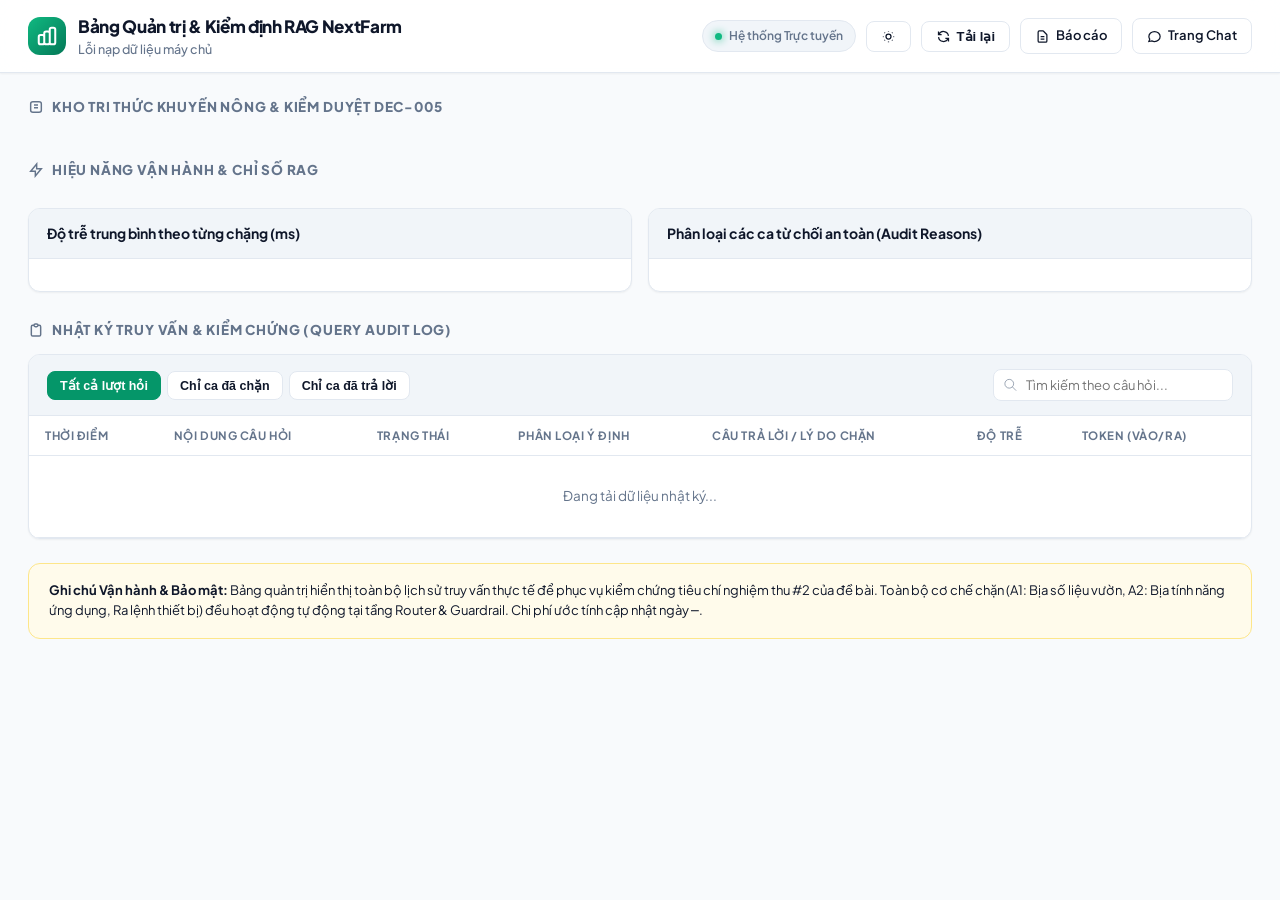
==== commit ed0e4063: "feat(report): xuat bao cao tong ket chi tiet dinh dang Markdown va giao dien HTML tuong tac - docs/B" ====
--- a/frontend/admin.html
+++ b/frontend/admin.html
@@ -515,6 +515,10 @@
       <svg viewBox="0 0 24 24"><path d="M4 4v5h.582m15.356 2A8.001 8.001 0 004.582 9m0 0H9m11 11v-5h-.581m0 0a8.003 8.003 0 01-15.357-2m15.357 2H15"/></svg>
       <span>Tải lại</span>
     </button>
+    <a href="/report" class="btn-action" title="Xem Báo Cáo Nghiệm Thu">
+      <svg viewBox="0 0 24 24"><path d="M9 12h6m-6 4h6m2 5H7a2 2 0 01-2-2V5a2 2 0 012-2h5.586a1 1 0 01.707.293l5.414 5.414a1 1 0 01.293.707V19a2 2 0 01-2 2z"/></svg>
+      <span>Báo cáo</span>
+    </a>
     <a href="/" class="btn-action" title="Quay lại giao diện Chat">
       <svg viewBox="0 0 24 24"><path d="M8 12h.01M12 12h.01M16 12h.01M21 12c0 4.418-4.03 8-9 8a9.863 9.863 0 01-4.255-.949L3 20l1.395-3.72C3.512 15.042 3 13.574 3 12c0-4.418 4.03-8 9-8s9 3.582 9 8z"/></svg>
       <span>Trang Chat</span>
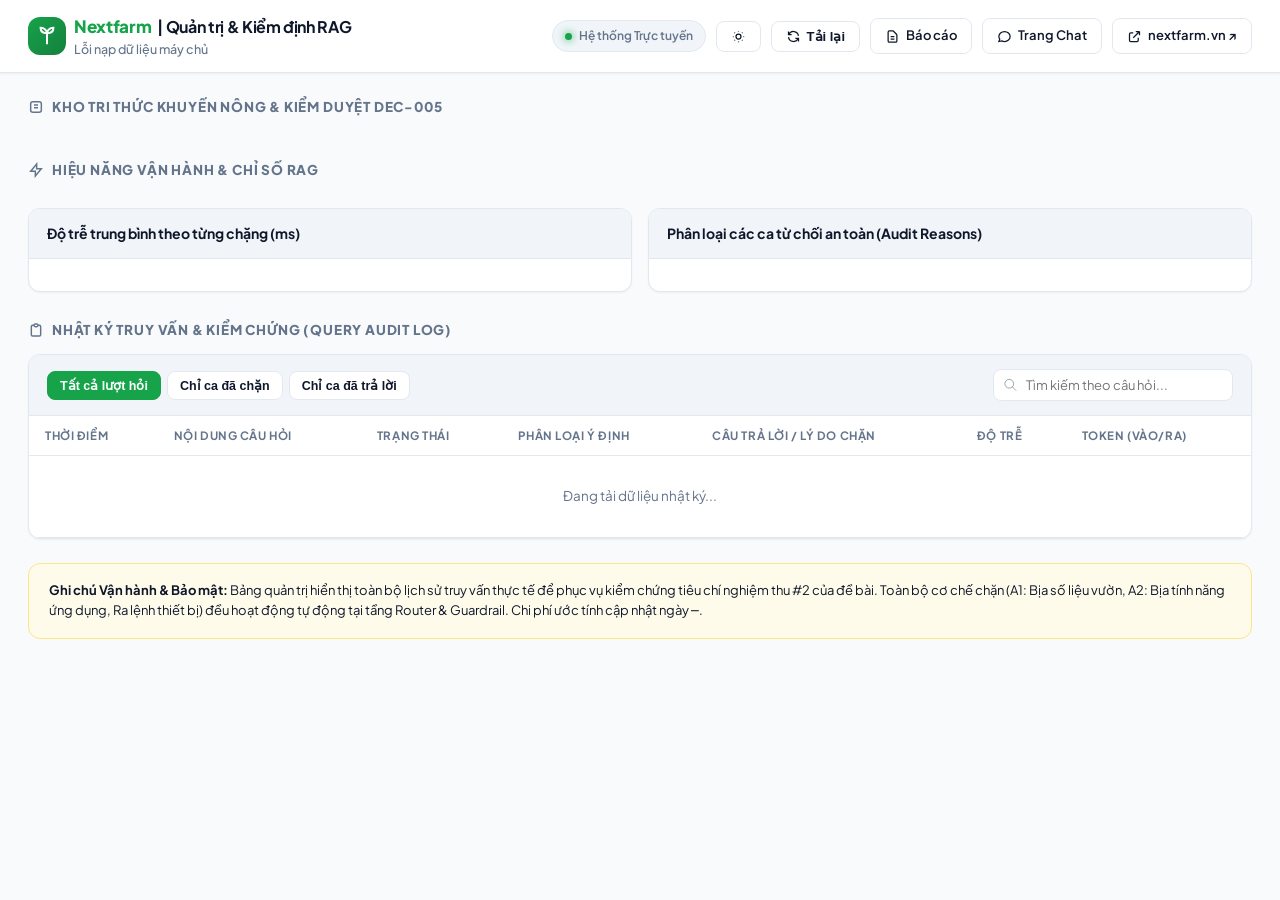
==== commit 4deb9bd2: "feat(brand): dong bo toan dien bo nhan dien thuong hieu Nextfarm (nextfarm.vn) - Dong bo logo la cay" ====
--- a/frontend/admin.html
+++ b/frontend/admin.html
@@ -9,8 +9,8 @@
 <link href="https://fonts.googleapis.com/css2?family=Plus+Jakarta+Sans:wght@400;500;600;700;800&family=JetBrains+Mono:wght@400;500;600&display=swap" rel="stylesheet">
 <style>
 :root {
-  --primary: #059669;
-  --primary-hover: #047857;
+  --primary: #16a34a;
+  --primary-hover: #15803d;
   --primary-light: #ecfdf5;
   
   --bg-page: #f8fafc;
@@ -28,9 +28,9 @@
   --amber-bg: #fffbeb;
   --amber-border: #fde68a;
   
-  --emerald: #10b981;
+  --emerald: #16a34a;
   --emerald-bg: #ecfdf5;
-  --emerald-border: #a7f3d0;
+  --emerald-border: #bbf7d0;
   
   --blue: #2563eb;
   --blue-bg: #eff6ff;
@@ -495,13 +495,15 @@
 
 <header>
   <div class="header-brand">
-    <div class="brand-icon">
-      <svg viewBox="0 0 24 24"><path d="M9 19v-6a2 2 0 00-2-2H5a2 2 0 00-2 2v6a2 2 0 002 2h2a2 2 0 002-2zm0 0V9a2 2 0 012-2h2a2 2 0 012 2v10m-6 0a2 2 0 002 2h2a2 2 0 002-2m0 0V5a2 2 0 012-2h2a2 2 0 012 2v14a2 2 0 01-2 2h-2a2 2 0 01-2-2z"/></svg>
-    </div>
-    <div class="header-title">
-      <h1>Bảng Quản trị & Kiểm định RAG NextFarm</h1>
-      <p id="system-subtitle">Đang nạp dữ liệu kiểm thử...</p>
-    </div>
+    <a href="https://nextfarm.vn" target="_blank" style="text-decoration:none; display:flex; align-items:center; gap:8px;" title="Truy cập nextfarm.vn">
+      <div class="brand-icon" style="background: linear-gradient(135deg, #16a34a 0%, #15803d 100%);">
+        <svg viewBox="0 0 24 24" fill="none" stroke="#ffffff" stroke-width="2.3"><path d="M12 21V9M12 9C12 6 9 3 5 3c0 4 3 6 7 6M12 9c0-3 3-6 7-6 0 4-3 6-7 6"/></svg>
+      </div>
+      <div class="header-title">
+        <h1 style="color:var(--primary); display:flex; align-items:center; gap:6px;">Nextfarm <span style="color:var(--text-main); font-weight:700; font-size:16px;">| Quản trị & Kiểm định RAG</span></h1>
+        <p id="system-subtitle">Nền tảng Nông nghiệp Thông minh — Hệ thống chống bịa đặt</p>
+      </div>
+    </a>
   </div>
   <div class="header-controls">
     <div class="system-pill">
@@ -522,6 +524,10 @@
     <a href="/" class="btn-action" title="Quay lại giao diện Chat">
       <svg viewBox="0 0 24 24"><path d="M8 12h.01M12 12h.01M16 12h.01M21 12c0 4.418-4.03 8-9 8a9.863 9.863 0 01-4.255-.949L3 20l1.395-3.72C3.512 15.042 3 13.574 3 12c0-4.418 4.03-8 9-8s9 3.582 9 8z"/></svg>
       <span>Trang Chat</span>
+    </a>
+    <a href="https://nextfarm.vn" target="_blank" class="btn-action" title="Trang chủ Nextfarm.vn">
+      <svg viewBox="0 0 24 24"><path d="M10 6H6a2 2 0 00-2 2v10a2 2 0 002 2h10a2 2 0 002-2v-4M14 4h6m0 0v6m0-6L10 14"/></svg>
+      <span>nextfarm.vn ↗</span>
     </a>
   </div>
 </header>
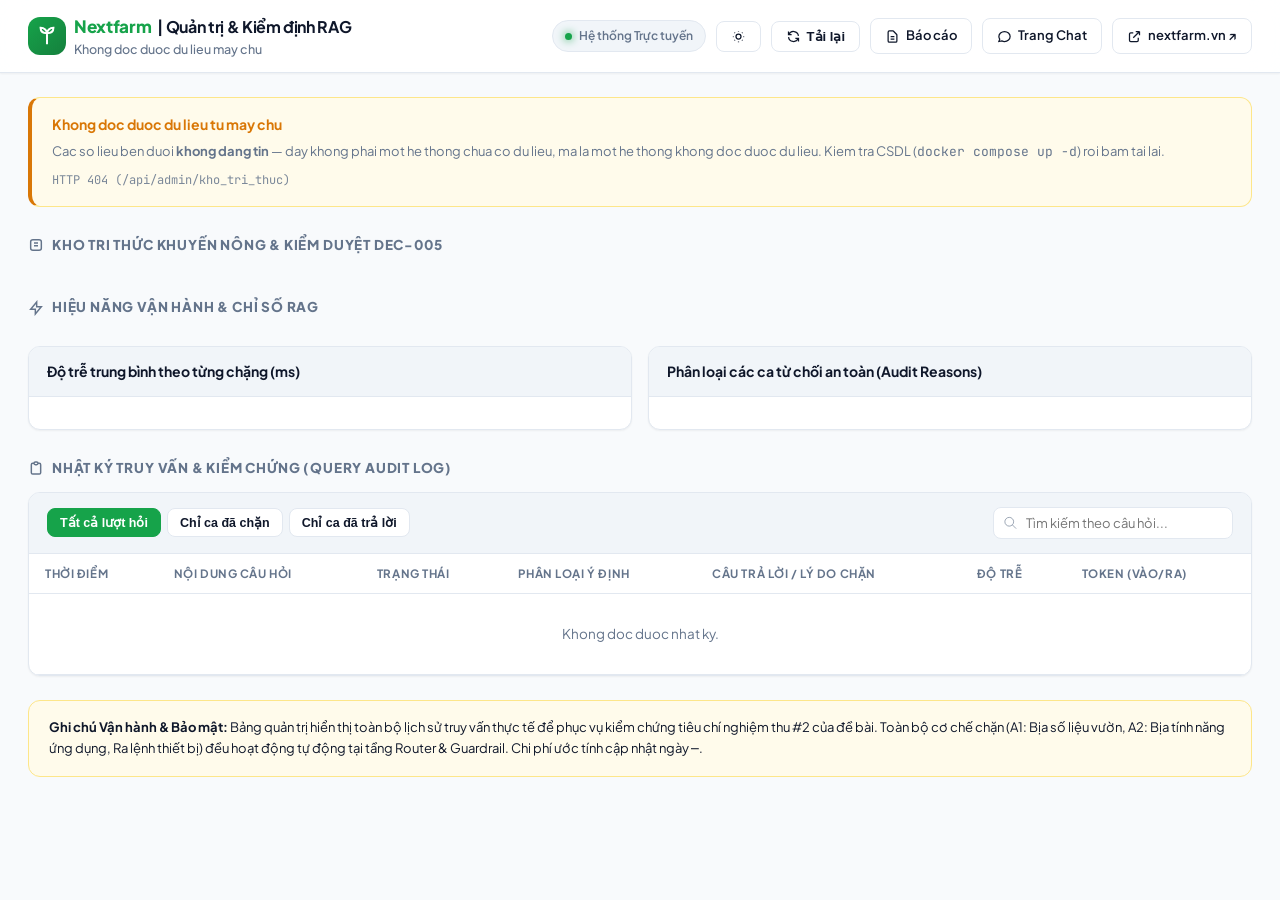
==== commit 49c16401: "fix(admin): API admin báo lỗi thật thay vì trả số liệu bịa khi CSDL hỏng Ba hàm đọc trong app/core/n" ====
--- a/frontend/admin.html
+++ b/frontend/admin.html
@@ -533,6 +533,25 @@
 </header>
 
 <main>
+  <!-- Bang bao loi. An mac dinh; chi hien khi API tra loi that su that bai.
+       Muc dich: "khong doc duoc du lieu" phai NHIN KHAC HAN "chua co du
+       lieu" - truoc day hai truong hop nay hien y het nhau. -->
+  <div id="bang-loi" style="display:none; margin-bottom:22px; padding:16px 20px;
+       background:var(--amber-bg); border:1px solid var(--amber-border);
+       border-left:4px solid var(--amber); border-radius:var(--radius-md);">
+    <div style="font-weight:700; color:var(--amber); margin-bottom:6px;">
+      Khong doc duoc du lieu tu may chu
+    </div>
+    <div style="font-size:13px; color:var(--text-muted); line-height:1.6;">
+      Cac so lieu ben duoi <strong>khong dang tin</strong> — day khong phai
+      mot he thong chua co du lieu, ma la mot he thong khong doc duoc du lieu.
+      Kiem tra CSDL (<code class="mono">docker compose up -d</code>) roi bam
+      tai lai.
+      <div id="bang-loi-chi-tiet" class="mono"
+           style="margin-top:8px; font-size:12px; opacity:.85;"></div>
+    </div>
+  </div>
+
   <!-- Section 1: Kho tri thuc -->
   <div class="section-header">
     <div class="section-title">
@@ -714,19 +733,41 @@
   }).join("");
 }
 
+// HTTP 503 van tra ve JSON hop le, nen `.then(r => r.json())` KHONG nem loi.
+// Thieu kiem tra r.ok thi trang se ve bieu do tu mot object {loi: "..."} va
+// hien ra mot dashboard trong rong trong nhu that.
+async function layJson(url) {
+  const r = await fetch(url);
+  if (!r.ok) {
+    let mo = "";
+    try { mo = (await r.json()).loi || ""; } catch (e) { mo = ""; }
+    throw new Error("HTTP " + r.status + (mo ? " — " + mo : "") + " (" + url + ")");
+  }
+  return r.json();
+}
+
+function hienLoi(mo) {
+  const b = document.getElementById("bang-loi");
+  document.getElementById("bang-loi-chi-tiet").textContent = mo || "";
+  b.style.display = "block";
+}
+
 async function loadDashboard() {
   try {
     const [kb, summary, logs] = await Promise.all([
-      fetch("/api/admin/kho_tri_thuc").then(r => r.json()),
-      fetch("/api/admin/tong_quan").then(r => r.json()),
-      fetch("/api/admin/nhat_ky?limit=100").then(r => r.json()),
+      layJson("/api/admin/kho_tri_thuc"),
+      layJson("/api/admin/tong_quan"),
+      layJson("/api/admin/nhat_ky?limit=100"),
     ]);
+    document.getElementById("bang-loi").style.display = "none";
 
     rawLogs = logs;
 
-    document.getElementById("system-subtitle").textContent = 
-      `Model: ${summary.model || "gemini-3.1-flash-lite"} · Embedding: Halong Local · CSDL: PostgreSQL`;
-    document.getElementById("pricing-date").textContent = summary.ngay_tra_gia || "2026-08-20";
+    // "—" chu khong phai ten model doan bua. Hien mot ten model khong phai
+    // ten model that su chay la mot dang bia nho, va no o ngay dong tieu de.
+    document.getElementById("system-subtitle").textContent =
+      `Model: ${summary.model || "—"} · Embedding: Halong Local · CSDL: PostgreSQL`;
+    document.getElementById("pricing-date").textContent = summary.ngay_tra_gia || "—";
 
     // Section 1: Kho tri thuc
     document.getElementById("kb-grid").innerHTML = 
@@ -769,7 +810,18 @@
 
     renderTableRows();
   } catch (err) {
-    document.getElementById("system-subtitle").textContent = "Lỗi nạp dữ liệu máy chủ";
+    // Xoa sach cac o so lieu. De lai so cu tren man hinh sau mot lan tai
+    // that bai la cach am tham nhat de hien so sai.
+    ["kb-grid", "ops-grid"].forEach(id => {
+      const el = document.getElementById(id);
+      if (el) el.innerHTML = "";
+    });
+    const tb = document.getElementById("log-table-body");
+    if (tb) tb.innerHTML = '<tr><td colspan="7" style="text-align:center;'
+      + ' padding:30px; color:var(--text-muted);">Khong doc duoc nhat ky.</td></tr>';
+    document.getElementById("system-subtitle").textContent = "Khong doc duoc du lieu may chu";
+    document.getElementById("pricing-date").textContent = "—";
+    hienLoi(err && err.message ? err.message : String(err));
   }
 }
 
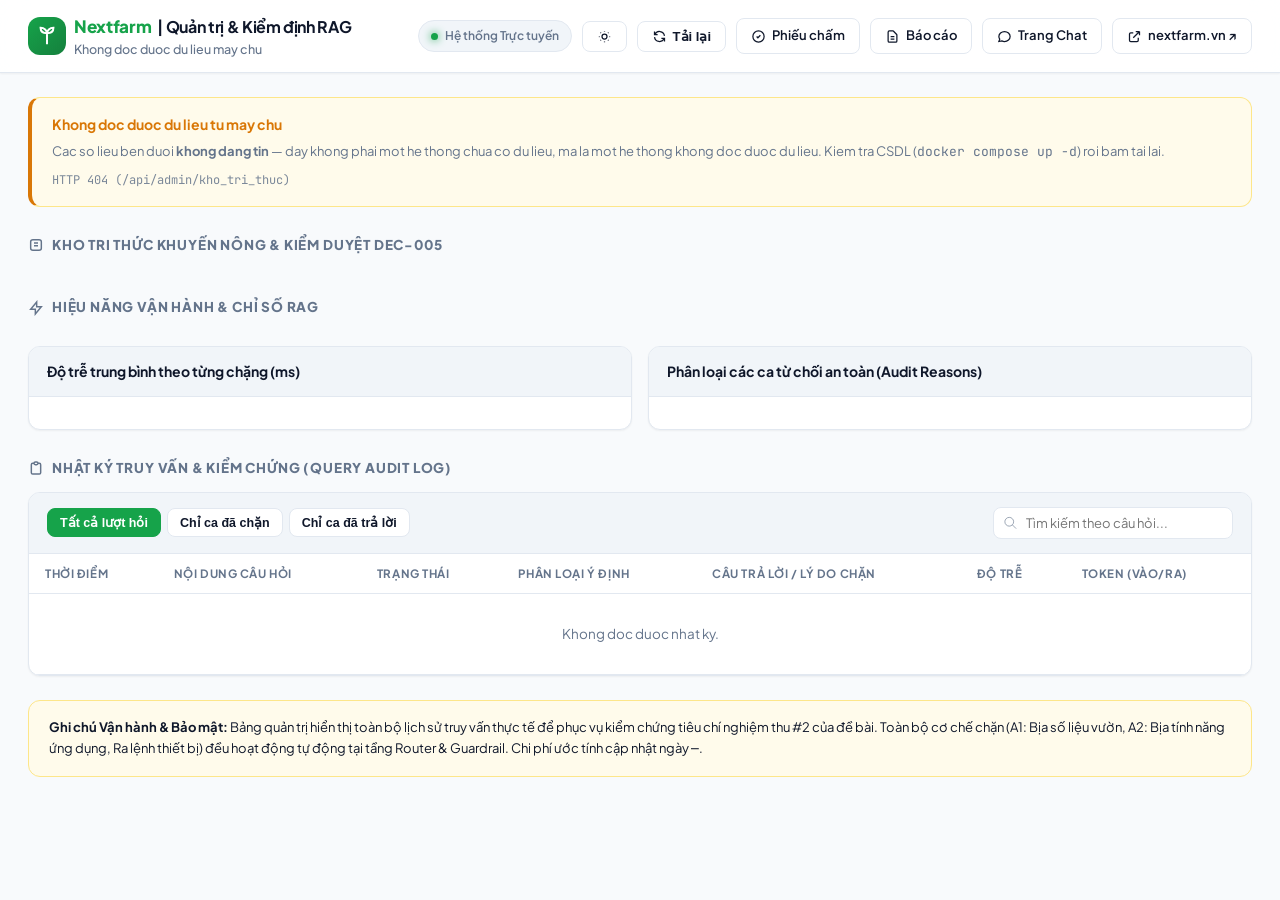
==== commit 619f5733: "feat(expert): xay dung khong gian cham diem chuyen gia 50 cau tuong tac (/expert) - Parse 50 cau hoi" ====
--- a/frontend/admin.html
+++ b/frontend/admin.html
@@ -517,6 +517,10 @@
       <svg viewBox="0 0 24 24"><path d="M4 4v5h.582m15.356 2A8.001 8.001 0 004.582 9m0 0H9m11 11v-5h-.581m0 0a8.003 8.003 0 01-15.357-2m15.357 2H15"/></svg>
       <span>Tải lại</span>
     </button>
+    <a href="/expert" class="btn-action" title="Phiếu Chấm Chuyên Gia">
+      <svg viewBox="0 0 24 24"><path d="M9 12l2 2 4-4m6 2a9 9 0 11-18 0 9 9 0 0118 0z"/></svg>
+      <span>Phiếu chấm</span>
+    </a>
     <a href="/report" class="btn-action" title="Xem Báo Cáo Nghiệm Thu">
       <svg viewBox="0 0 24 24"><path d="M9 12h6m-6 4h6m2 5H7a2 2 0 01-2-2V5a2 2 0 012-2h5.586a1 1 0 01.707.293l5.414 5.414a1 1 0 01.293.707V19a2 2 0 01-2 2z"/></svg>
       <span>Báo cáo</span>
@@ -736,11 +740,28 @@
 // HTTP 503 van tra ve JSON hop le, nen `.then(r => r.json())` KHONG nem loi.
 // Thieu kiem tra r.ok thi trang se ve bieu do tu mot object {loi: "..."} va
 // hien ra mot dashboard trong rong trong nhu that.
+// Token admin. Lan dau mo bang /admin?token=XXX thi giu lai trong
+// sessionStorage de cac lan goi API sau khong phai dinh token vao URL nua.
+// sessionStorage chu khong phai localStorage: dong tab la mat, khong de lai
+// token tren may dung chung.
+const TOKEN_ADMIN = (function () {
+  try {
+    const u = new URLSearchParams(location.search).get("token");
+    if (u) { sessionStorage.setItem("nextfarm_admin_token", u); return u; }
+    return sessionStorage.getItem("nextfarm_admin_token") || "";
+  } catch (e) { return ""; }
+})();
+
 async function layJson(url) {
-  const r = await fetch(url);
+  const r = await fetch(url, TOKEN_ADMIN
+    ? { headers: { "X-Admin-Token": TOKEN_ADMIN } } : undefined);
   if (!r.ok) {
     let mo = "";
     try { mo = (await r.json()).loi || ""; } catch (e) { mo = ""; }
+    if (r.status === 401 || r.status === 403) {
+      throw new Error("Khong co quyen xem trang quan tri (HTTP " + r.status
+        + "). " + mo);
+    }
     throw new Error("HTTP " + r.status + (mo ? " — " + mo : "") + " (" + url + ")");
   }
   return r.json();
